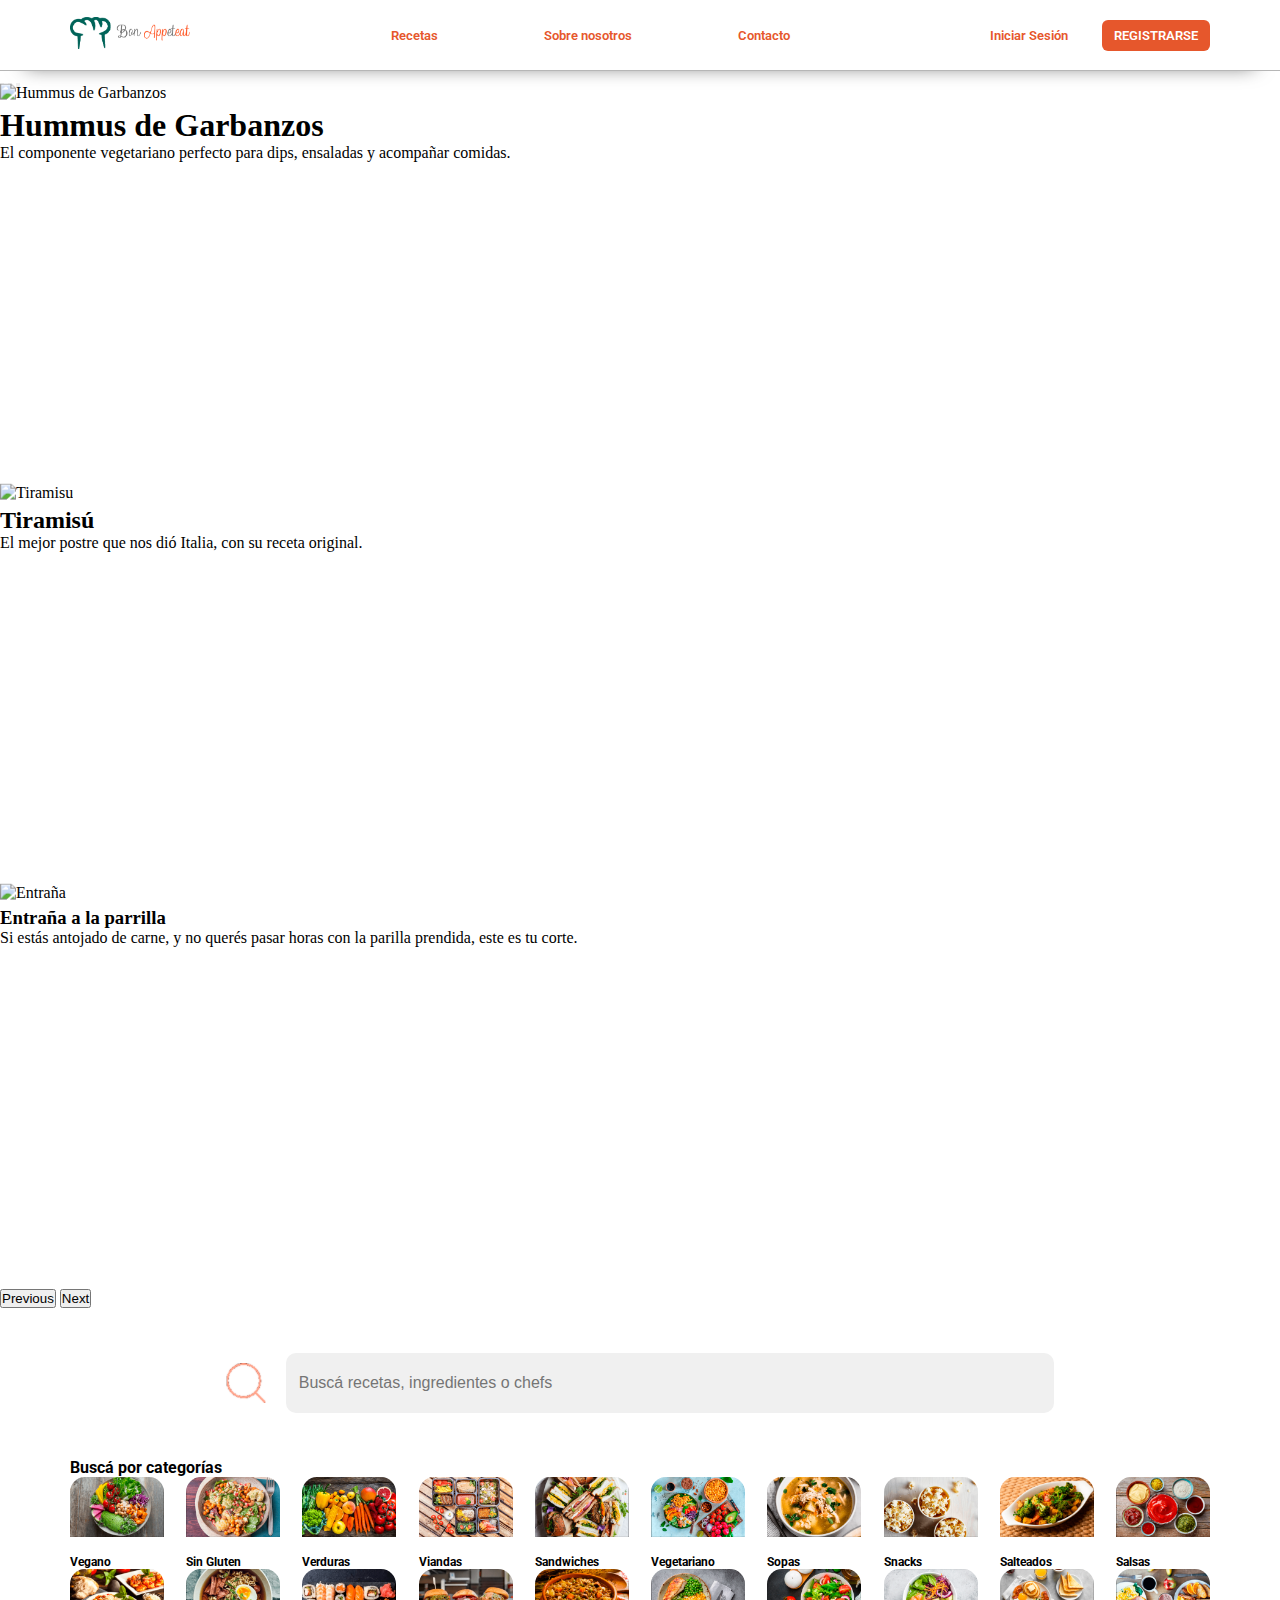
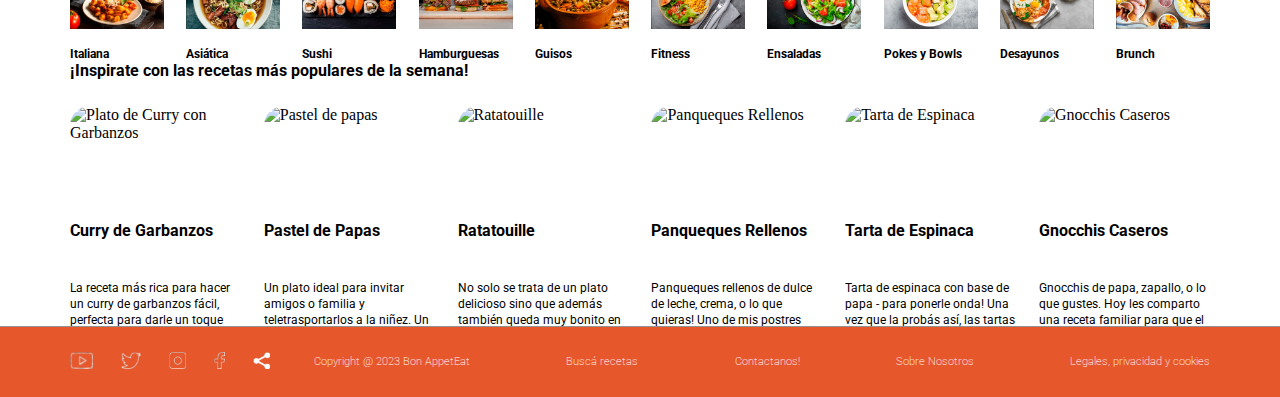
==== pages/recetas.html @ 45c1a11c "Se agregaron los elementos de HTML + CSS + SASS - sin modificaciones" ====
<!DOCTYPE html>
<html lang="en">


<head>
    <meta charset="UTF-8">
    <meta http-equiv="X-UA-Compatible" content="IE=edge">
    <meta name="viewport" content="width=device-width, initial-scale=1.0">
    <meta name="description"
        content="Recetas para pensar menos en qué comer, y  disfrutar más comiendo. Podés buscar, guardar, compartir y crear todas las recetas que puedas imaginarte. No pierdas más el tiempo ni la cabeza, empezá a disfrutar de cocinar!">
    <meta name="keywords"
        content="RECETAS, RECETA, BUSCAR, CATEGORIAS COCINAR, COCINA, COMIDA, COMIDAS, VEGANO, VEGANA, VEGETARIANO, VEGETARIANA, CELIACO, CELIACA, DIFICULTAD, SIMPLE, RAPIDO, INGREDIENTES, FACIL, MENU, GOURMET, AMATEUR, CHEF, RECETAS RAPIDAS, RECETAS FACILES, RECETAS RICAS, RECOMENDADO, SUGERENCIAS, CONSEJOS DE COCINA">
    <title>Bon AppetEat - Buscá recetas, ingredientes, chefs o lo que te imagines!</title>
    <link rel="shortcut icon" href="../imgs/logoFavicon.png">
    <!-- Google Fonts -->
    <link rel="preconnect" href="https://fonts.googleapis.com">
    <link rel="preconnect" href="https://fonts.gstatic.com" crossorigin>
    <link href="https://fonts.googleapis.com/css2?family=Manrope:wght@500&family=Roboto:wght@400;700&display=swap"
        rel="stylesheet">
    <!-- Bootstrap -->
    <link href="https://cdn.jsdelivr.net/npm/bootstrap@5.3.0-alpha1/dist/css/bootstrap.min.css" rel="stylesheet"
        integrity="sha384-GLhlTQ8iRABdZLl6O3oVMWSktQOp6b7In1Zl3/Jr59b6EGGoI1aFkw7cmDA6j6gD" crossorigin="anonymous">
    <!-- Style en css -->
    <link rel="stylesheet" href="../css/estilos.css">
</head>


<body>
    <main class="main__grid--recetas">
        <header class="grid__header">
            <nav class="navBar">
                <ol class="grid__padding--left grid__padding--right noBullet">
                    <li><a href="../index.html"><img id="logoNavBar" src="../imgs/logoNavBar.png"
                                alt="Logo y leyenda Bon AppetEat"></a></li>
                    <ul class="navBar__links--center noBullet">
                        <li><a class="robotoSemibold" href="../pages/recetas.html">Recetas</a></li>
                        <li><a class="robotoSemibold" href="../pages/sobreNosotros.html">Sobre nosotros</a></li>
                        <li><a class="robotoSemibold" href="../pages/contacto.html">Contacto</a></li>
                    </ul>
                    <ul class="navBar__links--login noBullet">
                        <li><a class="robotoSemibold" href="../pages/iniciarSesion.html"> Iniciar Sesión</a></li>
                        <li><a class="robotoSemibold" id="registroButton" href="../pages/registro.html">REGISTRARSE</a>
                        </li>
                    </ul>
                </ol>
            </nav>
        </header>
        <section class="grid__carousel"><!-- Carousel de recetas -->
            <div id="carouselExampleCaptions" class="carousel slide">
                <div class="carousel-indicators">
                    <button type="button" data-bs-target="#carouselExampleCaptions" data-bs-slide-to="0" class="active"
                        aria-current="true" aria-label="Slide 1"></button>
                    <button type="button" data-bs-target="#carouselExampleCaptions" data-bs-slide-to="1"
                        aria-label="Slide 2"></button>
                    <button type="button" data-bs-target="#carouselExampleCaptions" data-bs-slide-to="2"
                        aria-label="Slide 3"></button>
                </div>
                <div class="carousel-inner">
                    <div class="carousel-item active">
                        <img src="https://assets.unileversolutions.com/recipes-v2/230309.jpg" class="d-block w-100"
                            alt="Hummus de Garbanzos">
                        <div class="carousel-caption d-none d-md-block">
                            <h1>Hummus de Garbanzos</h1>
                            <p>El componente vegetariano perfecto para dips, ensaladas y acompañar comidas.</p>
                        </div>
                    </div>
                    <div class="carousel-item">
                        <img src="https://img2.rtve.es/i/?w=1600&i=1635859279860.jpg" class="d-block w-100"
                            alt="Tiramisu">
                        <div class="carousel-caption d-none d-md-block">
                            <h2>Tiramisú</h2>
                            <p>El mejor postre que nos dió Italia, con su receta original.</p>
                        </div>
                    </div>
                    <div class="carousel-item">
                        <img src="https://lacocinadefrabisa.lavozdegalicia.es/wp-content/uploads/2013/09/entra%C3%B1a1-2.jpg"
                            class="d-block w-100" alt="Entraña">
                        <div class="carousel-caption d-none d-md-block">
                            <h3>Entraña a la parrilla</h3>
                            <p>Si estás antojado de carne, y no querés pasar horas con la parilla prendida, este es tu
                                corte.</p>
                        </div>
                    </div>
                </div>
                <button class="carousel-control-prev" type="button" data-bs-target="#carouselExampleCaptions"
                    data-bs-slide="prev">
                    <span class="carousel-control-prev-icon" aria-hidden="true"></span>
                    <span class="visually-hidden">Previous</span>
                </button>
                <button class="carousel-control-next" type="button" data-bs-target="#carouselExampleCaptions"
                    data-bs-slide="next">
                    <span class="carousel-control-next-icon" aria-hidden="true"></span>
                    <span class="visually-hidden">Next</span>
                </button>
            </div>
        </section>
        <section class="buscador--recetas grid__buscador"><!-- Buscador -->
            <img src="../imgs/iconoBuscador.png" alt="Lupa de busqueda">
            <input class="buscador__barra--recetas" class="robotoRegular" type="search" name="buscadorRecetasIndex"
                placeholder="Buscá recetas, ingredientes o chefs">
        </section>
        <section class="categorias--recetas grid__categorias grid__padding--left grid__padding--right">
            <!-- Seccion categorias -->
            <h2 class="categorias__titulo robotoBold">Buscá por categorías</h2>
            <article class="categorias__row">
                <div class="categorias__card robotoBold">
                    <img class="categorias__card--img" src="../imgs/categorias/iconoCategoriaVegan.png"
                        alt="Imagen de Categoría Vegano">
                    <p class="categorias__card--titulo">Vegano</p>
                </div>
                <div class="categorias__card robotoBold">
                    <img class="categorias__card--img" src="../imgs/categorias/iconoCategoriaGlutenF.png"
                        alt="Imagen de Categoría Sin Gluten">
                    <p class="categorias__card--titulo">Sin Gluten</p>
                </div>
                <div class="categorias__card robotoBold">
                    <img class="categorias__card--img" src="../imgs/categorias/iconoCategoriaVerduras.png"
                        alt="Imagen de Categoría Verduras">
                    <p class="categorias__card--titulo">Verduras</p>
                </div>
                <div class="categorias__card robotoBold">
                    <img class="categorias__card--img" src="../imgs/categorias/iconoCategoriaViandas.png"
                        alt="Imagen de Categoría Viandas">
                    <p class="categorias__card--titulo">Viandas</p>
                </div>
                <div class="categorias__card robotoBold">
                    <img class="categorias__card--img" src="../imgs/categorias/iconoCategoriaSandw.png"
                        alt="Imagen de Categoría Sandwiches">
                    <p class="categorias__card--titulo">Sandwiches</p>
                </div>
                <div class="categorias__card robotoBold">
                    <img class="categorias__card--img" src="../imgs/categorias/iconoCategoriaVege.png"
                        alt="Imagen de Categoría Vegetariano">
                    <p class="categorias__card--titulo">Vegetariano</p>
                </div>
                <div class="categorias__card robotoBold">
                    <img class="categorias__card--img" src="../imgs/categorias/iconoCategoriaSopas.png"
                        alt="Imagen de Categoría Sopas">
                    <p class="categorias__card--titulo">Sopas</p>
                </div>
                <div class="categorias__card robotoBold">
                    <img class="categorias__card--img" src="../imgs/categorias/iconoCategoriaSnacks.png"
                        alt="Imagen de Categoría Snacks">
                    <p class="categorias__card--titulo">Snacks</p>
                </div>
                <div class="categorias__card robotoBold">
                    <img class="categorias__card--img" src="../imgs/categorias/iconoCategoriaSalteados.png"
                        alt="Imagen de Categoría Salteados">
                    <p class="categorias__card--titulo">Salteados</p>
                </div>
                <div class="categorias__card robotoBold">
                    <img class="categorias__card--img" src="../imgs/categorias/iconoCategoriaSalsas.png"
                        alt="Imagen de Categoría Salsas">
                    <p class="categorias__card--titulo">Salsas</p>
                </div>
            </article>
            <article class="categorias__row">
                <div class="categorias__card robotoBold">
                    <img class="categorias__card--img" src="../imgs/categorias/iconoCategoriaItalian.png"
                        alt="Imagen de Categoría Italiana">
                    <p class="categorias__card--titulo">Italiana</p>
                </div>
                <div class="categorias__card robotoBold">
                    <img class="categorias__card--img" src="../imgs/categorias/iconoCategoriaAsian.png"
                        alt="Imagen de Categoría Asiática">
                    <p class="categorias__card--titulo">Asiática</p>
                </div>
                <div class="categorias__card robotoBold">
                    <img class="categorias__card--img" src="../imgs/categorias/iconoCategoriaSushi.png"
                        alt="Imagen de Categoría Sushi">
                    <p class="categorias__card--titulo">Sushi</p>
                </div>
                <div class="categorias__card robotoBold">
                    <img class="categorias__card--img" src="../imgs/categorias/iconoCategoriaHamb.png"
                        alt="Imagen de Categoría Hamburguesas">
                    <p class="categorias__card--titulo">Hamburguesas</p>
                </div>
                <div class="categorias__card robotoBold">
                    <img class="categorias__card--img" src="../imgs/categorias/iconoCategoriaGuisos.png"
                        alt="Imagen de Categoría Guisos">
                    <p class="categorias__card--titulo">Guisos</p>
                </div>
                <div class="categorias__card robotoBold">
                    <img class="categorias__card--img" src="../imgs/categorias/iconoCategoriaFitness.png"
                        alt="Imagen de Categoría Fitness">
                    <p class="categorias__card--titulo">Fitness</p>
                </div>
                <div class="categorias__card robotoBold">
                    <img class="categorias__card--img" src="../imgs/categorias/iconoCategoriaEnsaladas.png"
                        alt="Imagen de Categoría Ensaladas">
                    <p class="categorias__card--titulo">Ensaladas</p>
                </div>
                <div class="categorias__card robotoBold">
                    <img class="categorias__card--img" src="../imgs/categorias/iconoCategoriaPokes.png"
                        alt="Imagen de Categoría Pokes y Bowls">
                    <p class="categorias__card--titulo">Pokes y Bowls</p>
                </div>
                <div class="categorias__card robotoBold">
                    <img class="categorias__card--img" src="../imgs/categorias/iconoCategoriaDesayuno.png"
                        alt="Imagen de Categoría Desayunos">
                    <p class="categorias__card--titulo">Desayunos</p>
                </div>
                <div class="categorias__card robotoBold">
                    <img class="categorias__card--img" src="../imgs/categorias/iconoCategoriaBrunch.png"
                        alt="Imagen de Categoría Brunch">
                    <p class="categorias__card--titulo">Brunch</p>
                </div>
            </article>
        </section>
        <section class="recetas--recetas grid__recetas grid__padding--left grid__padding--right">
            <!-- Seccion recetas destacadas -->
            <h1 class="recetas__titulo robotoBold">¡Inspirate con las recetas más populares de la semana!</h1>
            <article class="recetas__cards">
                <div class="card scale">
                    <img src="https://i2.wp.com/sabordelobueno.com/wp-content/uploads/2021/06/curry-garbanzos-atomatado.jpg?resize=750%2C500&ssl=1"
                        class="card-img-top" alt="Plato de Curry con Garbanzos">
                    <div class="card-body">
                        <p class="card-title robotoBold">Curry de Garbanzos</p>
                        <p class="card-text robotoRegular">La receta más rica para hacer un curry de garbanzos fácil,
                            perfecta para darle un toque diferente a los potajes de siempre.</p>
                    </div>
                </div>
                <div class="card scale">
                    <img src="https://cocinalocal.cl/wp-content/uploads/2021/08/pastel-de-papas.jpg"
                        class="card-img-top" alt="Pastel de papas">
                    <div class="card-body">
                        <p class="card-title robotoBold">Pastel de Papas</p>
                        <p class="card-text robotoRegular">Un plato ideal para invitar amigos o familia y
                            teletrasportarlos a la niñez. Un clásico que nunca falla.</p>
                    </div>
                </div>
                <div class="card scale">
                    <img src="https://i1.wp.com/irecetasfaciles.com/wp-content/uploads/2020/10/Ratatouille.jpg?fit=1280%2C720&ssl=1"
                        class="card-img-top" alt="Ratatouille">
                    <div class="card-body">
                        <p class="card-title robotoBold">Ratatouille</p>
                        <p class="card-text robotoRegular">No solo se trata de un plato delicioso sino que además
                            también queda muy bonito en la mesa.</p>
                    </div>
                </div>
                <div class="card scale">
                    <img src="https://cdn0.recetasgratis.net/es/posts/7/1/5/panqueques_con_dulce_de_leche_filloas_dulces_60517_orig.jpg"
                        class="card-img-top" alt="Panqueques Rellenos">
                    <div class="card-body">
                        <p class="card-title robotoBold">Panqueques Rellenos</p>
                        <p class="card-text robotoRegular">Panqueques rellenos de dulce de leche, crema, o lo que
                            quieras! Uno de mis postres favoritos.</p>
                    </div>
                </div>
                <div class="card scale">
                    <img src="https://www.recetasnestle.com.ar/sites/default/files/srh_recipes/412a621fff614c3adfaf97fd6a1b3b8c.jpg"
                        class="card-img-top" alt="Tarta de Espinaca">
                    <div class="card-body">
                        <p class="card-title robotoBold">Tarta de Espinaca</p>
                        <p class="card-text robotoRegular">Tarta de espinaca con base de papa - para ponerle onda! Una
                            vez que la probás así, las tartas nunca serán lo mismo!</p>
                    </div>
                </div>
                <div class="card scale">
                    <img src="https://www.nomecomesnada.es/wp-content/uploads/ngg_featured/%C3%B1oquis-6-web.jpg"
                        class="card-img-top" alt="Gnocchis Caseros">
                    <div class="card-body">
                        <p class="card-title robotoBold">Gnocchis Caseros</p>
                        <p class="card-text robotoRegular">Gnocchis de papa, zapallo, o lo que gustes. Hoy les comparto
                            una receta familiar para que el 29 queden como unos profesionales!</p>
                    </div>
                </div>
            </article>
        </section>
        <footer class="grid__footer">
            <ol class="main__footer">
                <ul class="footer__links noBullet grid__padding--left"><!-- Para iconos de redes sociales -->
                    <li class="robotoRegular"><a href="https://www.youtube.com/channel/UC9D3T1NfKx_tJhrFBuXiDGg"><img
                                src="../imgs/iconoYoutube.png" alt="Link a Youtube"></a></li>
                    <li class="robotoRegular"><a href="https://twitter.com/BonAppetEat_app"><img
                                src="../imgs/iconoTwitter.png" alt="Link a Twitter"></a></li>
                    <li class="robotoRegular"><a href="https://www.instagram.com/bonappeteat_app/"><img
                                src="../imgs/iconoInstagram.png" alt="Link a Instagram"></a></li>
                    <li class="robotoRegular"><a href="https://www.facebook.com/profile.php?id=100087445178159"><img
                                src="../imgs/iconoFacebook.png" alt="Link a Facebook"></a></li>
                    <li class="robotoRegular"><a href=""><img src="../imgs/iconoCompartir.png" alt="Compartir"></a></li>
                </ul>
                <ul class="footer__mapsite noBullet grid__padding--right">
                    <li class="robotoRegular">
                        <p>Copyright @ 2023 Bon AppetEat</p>
                    </li>
                    <li class="robotoRegular"><a href="../pages/recetas.html">Buscá recetas</a></li>
                    <!-- Agregar href si se diseña esta página -->
                    <li class="robotoRegular"><a href="../pages/contacto.html">Contactanos!</a></li>
                    <!-- Agregar href si se diseña esta página -->
                    <li class="robotoRegular"><a href="../pages/sobreNosotros.html">Sobre Nosotros</a></li>
                    <!-- Agregar href si se diseña esta página -->
                    <li class="robotoRegular"><a href="">Legales, privacidad y cookies</a></li>
                    <!-- Agregar href si se diseña esta página -->
                </ul>
            </ol>
        </footer>
    </main>
    <!-- Bootstrap -->
    <script src="https://cdn.jsdelivr.net/npm/bootstrap@5.3.0-alpha1/dist/js/bootstrap.bundle.min.js"
        integrity="sha384-w76AqPfDkMBDXo30jS1Sgez6pr3x5MlQ1ZAGC+nuZB+EYdgRZgiwxhTBTkF7CXvN"
        crossorigin="anonymous"></script>
</body>

</html>
---- css/estilos.css ----
* {
  padding: 0;
  margin: 0;
}

.noBullet {
  list-style-type: none;
  padding-inline: 0%;
}

.robotoRegular {
  font-size: 0.7rem;
  font-family: "Roboto", sans-serif;
  font-weight: 400;
  font-style: normal;
  text-decoration: none;
}

.robotoSemibold {
  font-size: 0.8rem;
  font-family: "Roboto", sans-serif;
  font-weight: 600;
  font-style: normal;
  text-decoration: none;
  color: RGB(230, 87, 44);
}

.robotoBold {
  font-size: 1rem;
  font-family: "Roboto", sans-serif;
  font-weight: 700;
  font-style: normal;
  text-decoration: none;
}

.manropeMedium {
  font-family: "Manrope", sans-serif;
  font-weight: 500;
  font-style: normal;
  text-decoration: none;
}

@media screen and (min-width: 320px) and (max-width: 431px) {
  .robotoSemibold {
    font-weight: 550;
    font-size: 0.7rem;
  }
}
@media screen and (min-width: 432px) and (max-width: 566px) {
  .robotoSemibold {
    font-weight: 550;
    font-size: 0.7rem;
  }
}
@media screen and (min-width: 567px) and (max-width: 767px) {
  .robotoSemibold {
    font-weight: 550;
    font-size: 0.7rem;
  }
}
@media screen and (min-width: 768px) and (max-width: 1023px) {
  .robotoSemibold {
    font-weight: 550;
    font-size: 0.7rem;
  }
}
.scale {
  transition: all 0.5s;
}
.scale:hover {
  transform: scale(1.2);
}

.main__grid {
  display: grid;
  height: 275px;
  column-gap: 3%;
  row-gap: 20%;
  grid-template-columns: 1.4fr 1fr;
  grid-template-rows: 0.25fr 0.85fr repeat(2, 1fr) 1.4fr repeat(2, 1.6fr) 0.6fr;
  grid-template-areas: "header header" "section-buscador section-buscador" "section-recetas section-recetas" "section-categorias section-categorias" "section-app section-app" "section-newsUno section-newsAside" "section-newsDos section-newsAside" "footer footer";
}

.main__grid--recetas {
  display: grid;
  height: 275px;
  grid-template-rows: 0.25fr 1.3fr 0.5fr repeat(2, 1fr) 0.6fr;
  grid-template-areas: "header" "section-carousel" "section-buscador" "section-categorias" "section-recetas" "footer";
}

.main__grid--sobreNosotros {
  display: grid;
  height: 275px;
  column-gap: 3%;
  row-gap: 20%;
  grid-template-columns: repeat(2, 1fr);
  grid-template-rows: 0.25fr repeat(2, 1fr) 0.6fr;
  grid-template-areas: "header header" "section-infoSN section-asideSN" "section-carousel section-carousel" "footer footer";
}

.main__grid--contacto {
  display: grid;
  height: 275px;
  grid-template-columns: repeat(2, 1fr);
  grid-template-rows: 0.25fr 1fr 0.6fr;
  grid-template-areas: "header header" "section-formText section-form" "footer footer";
}

.main__grid--sesion {
  display: grid;
  height: 275px;
  grid-template-columns: 0.5fr 1fr 0.5fr;
  grid-template-rows: 0.25fr 1fr 0.6fr;
  grid-template-areas: "header header header" ". sesion-form ." "footer footer footer";
}

.grid__header {
  grid-area: header;
}

.grid__footer {
  grid-area: footer;
}

.grid__buscador {
  grid-area: section-buscador;
}

.grid__recetas {
  grid-area: section-recetas;
}

.grid__categorias {
  grid-area: section-categorias;
}

.grid__app {
  grid-area: section-app;
}

.grid__newsUno {
  grid-area: section-newsUno;
}

.grid__newsDos {
  grid-area: section-newsDos;
}

.grid__newsAside {
  grid-area: section-newsAside;
}

.grid__carousel {
  grid-area: section-carousel;
}

.grid__infoSN {
  grid-area: section-infoSN;
}

.grid__asideSN {
  grid-area: section-asideSN;
}

.grid__formText {
  grid-area: section-formText;
}

.grid__form {
  grid-area: section-form;
}

.grid__sesion {
  grid-area: sesion-form;
}

.grid__padding--left {
  padding-left: 70px;
}

.grid__padding--right {
  padding-right: 70px;
}

@media screen and (min-width: 320px) and (max-width: 431px) {
  .main__grid {
    display: grid;
    row-gap: 20px;
    height: 300px;
    grid-template-columns: 1fr;
    grid-template-rows: 0.25fr 0.85fr repeat(2, 1fr) 1.4fr repeat(3, 1.6fr) 0.6fr;
    grid-template-areas: "header" "section-buscador" "section-recetas" "section-categorias" "section-app" "section-newsUno" "section-newsDos" "section-newsAside" "footer";
  }
  .main__grid--sobreNosotros {
    display: grid;
    row-gap: 20%;
    height: 275px;
    grid-template-columns: 1fr;
    grid-template-rows: 0.25fr repeat(3, 1fr) 0.6fr;
    grid-template-areas: "header" "section-infoSN" "section-asideSN" "section-carousel" "footer";
  }
  .main__grid--contacto {
    display: grid;
    row-gap: 20%;
    height: 100px;
    grid-template-columns: 1fr;
    grid-template-rows: 0.25fr repeat(2, 1fr) 0.6fr;
    grid-template-areas: "header" "section-formText" "section-form" "footer";
  }
  .main__grid--sesion {
    display: grid;
    height: 275px;
    grid-template-columns: 0.1fr 1fr 0.1fr;
    grid-template-rows: 0.25fr 1fr 0.6fr;
    grid-template-areas: "header header header" ". sesion-form ." "footer footer footer";
  }
  .grid__padding--left {
    padding-left: 10px;
  }
  .grid__padding--right {
    padding-right: 10px;
  }
}
@media screen and (min-width: 432px) and (max-width: 566px) {
  .main__grid {
    display: grid;
    row-gap: 30px;
    height: 300px;
    grid-template-columns: 1fr;
    grid-template-rows: 0.25fr 0.85fr repeat(2, 1fr) 1.4fr repeat(3, 1.6fr) 0.6fr;
    grid-template-areas: "header" "section-buscador" "section-recetas" "section-categorias" "section-app" "section-newsUno" "section-newsDos" "section-newsAside" "footer";
  }
  .main__grid--sobreNosotros {
    display: grid;
    row-gap: 20%;
    height: 275px;
    grid-template-columns: 1fr;
    grid-template-rows: 0.25fr repeat(3, 1fr) 0.6fr;
    grid-template-areas: "header" "section-infoSN" "section-asideSN" "section-carousel" "footer";
  }
  .main__grid--contacto {
    display: grid;
    row-gap: 20%;
    height: 100px;
    grid-template-columns: 1fr;
    grid-template-rows: 0.25fr repeat(2, 1fr) 0.6fr;
    grid-template-areas: "header" "section-formText" "section-form" "footer";
  }
  .main__grid--sesion {
    display: grid;
    height: 275px;
    grid-template-columns: 0.1fr 1fr 0.1fr;
    grid-template-rows: 0.25fr 1fr 0.6fr;
    grid-template-areas: "header header header" ". sesion-form ." "footer footer footer";
  }
  .grid__padding--left {
    padding-left: 10px;
  }
  .grid__padding--right {
    padding-right: 10px;
  }
}
@media screen and (min-width: 567px) and (max-width: 767px) {
  .main__grid {
    display: grid;
    row-gap: 30px;
    height: 300px;
    grid-template-columns: 1fr;
    grid-template-rows: 0.25fr 0.85fr repeat(2, 1fr) 1.4fr repeat(3, 1.6fr) 0.6fr;
    grid-template-areas: "header" "section-buscador" "section-recetas" "section-categorias" "section-app" "section-newsUno" "section-newsDos" "section-newsAside" "footer";
  }
  .main__grid--sobreNosotros {
    display: grid;
    row-gap: 20%;
    height: 275px;
    grid-template-columns: 1fr;
    grid-template-rows: 0.25fr repeat(3, 1fr) 0.6fr;
    grid-template-areas: "header" "section-infoSN" "section-asideSN" "section-carousel" "footer";
  }
  .main__grid--contacto {
    display: grid;
    row-gap: 20%;
    height: 275px;
    grid-template-columns: 1fr;
    grid-template-rows: 0.25fr repeat(2, 1fr) 0.6fr;
    grid-template-areas: "header" "section-formText" "section-form" "footer";
  }
  .main__grid--sesion {
    display: grid;
    height: 275px;
    grid-template-columns: 0.1fr 1fr 0.1fr;
    grid-template-rows: 0.25fr 1fr 0.6fr;
    grid-template-areas: "header header header" ". sesion-form ." "footer footer footer";
  }
  .grid__padding--left {
    padding-left: 10px;
  }
  .grid__padding--right {
    padding-right: 10px;
  }
}
@media screen and (min-width: 768px) and (max-width: 1023px) {
  .main__grid {
    grid-template-columns: 1.2fr 1fr;
    row-gap: 20px;
  }
  .grid__padding--left {
    padding-left: 20px;
  }
  .grid__padding--right {
    padding-right: 20px;
  }
}
@media screen and (min-width: 1024px) and (max-width: 1199px) {
  .main__grid {
    row-gap: 40px;
  }
  .grid__padding--left {
    padding-left: 40px;
  }
  .grid__padding--right {
    padding-right: 40px;
  }
}
.navBar {
  height: 70px;
  background-color: rgb(255, 255, 255);
  background-position-y: top;
  background-size: 100%;
  color: rgb(230, 87, 44);
  border: none;
  border-bottom: 0.013rem solid #b6b6b6;
  box-shadow: 0rem 1.25rem 1.25rem -1.6rem rgb(88, 88, 88);
}
.navBar ol {
  height: 100%;
  display: flex;
  flex-direction: row;
  justify-content: space-between;
  align-items: center;
  flex-wrap: nowrap;
}
.navBar ol ul {
  display: flex;
  flex-direction: row;
  justify-content: space-between;
  align-items: center;
  flex-wrap: nowrap;
}

.navBar__links--login {
  width: 220px;
}
.navBar__links--login li a:hover {
  color: rgb(230, 87, 44);
  opacity: 50%;
}

.navBar__links--center {
  width: 35%;
}
.navBar__links--center li a:hover {
  color: rgb(255, 255, 255);
  background-color: rgb(230, 87, 44);
  opacity: 50%;
  text-align: center;
  padding-left: 0.75rem;
  padding-right: 0.75rem;
  padding-top: 0.5rem;
  padding-bottom: 0.5rem;
  border-radius: 0.375rem;
  margin-left: -0.75rem;
  margin-right: -0.75rem;
}

#logoNavBar {
  width: 120px;
}

#registroButton {
  color: rgb(255, 255, 255);
  background-color: rgb(230, 87, 44);
  text-align: center;
  padding-left: 0.75rem;
  padding-right: 0.75rem;
  padding-top: 0.5rem;
  padding-bottom: 0.5rem;
  border-radius: 0.375rem;
}
#registroButton:hover {
  color: rgb(255, 255, 255);
  background-color: rgb(230, 87, 44);
  opacity: 50%;
  text-align: center;
  padding-left: 0.75rem;
  padding-right: 0.75rem;
  padding-top: 0.5rem;
  padding-bottom: 0.5rem;
  border-radius: 0.375rem;
}

@media screen and (min-width: 320px) and (max-width: 431px) {
  .navBar {
    height: 100px;
  }
  .navBar ol {
    align-items: flex-start;
    padding-top: 10px;
    padding-bottom: 10px;
  }
  .navBar__links--center {
    min-width: 80%;
    max-width: 85%;
    margin-left: -85px;
    margin-right: -190px;
    align-self: flex-end;
  }
  .navBar__links--login {
    width: 190px;
    scale: 75%;
  }
  #logoNavBar {
    width: 85px;
  }
  #registroButton {
    padding-left: 0.5rem;
    padding-right: 0.5rem;
    padding-top: 0.4rem;
    padding-bottom: 0.4rem;
    border-radius: 0.2rem;
  }
}
@media screen and (min-width: 432px) and (max-width: 566px) {
  .navBar {
    height: 100px;
  }
  .navBar ol {
    align-items: flex-start;
    padding-top: 10px;
    padding-bottom: 10px;
  }
  .navBar__links--center {
    min-width: 75%;
    max-width: 80%;
    margin-left: -85px;
    margin-right: -190px;
    align-self: flex-end;
  }
  .navBar__links--login {
    width: 190px;
    scale: 90%;
  }
  #logoNavBar {
    width: 85px;
  }
  #registroButton {
    padding-left: 0.5rem;
    padding-right: 0.5rem;
    padding-top: 0.4rem;
    padding-bottom: 0.4rem;
    border-radius: 0.2rem;
  }
}
@media screen and (min-width: 567px) and (max-width: 767px) {
  .navBar {
    height: 60px;
  }
  .navBar__links--center {
    width: 40%;
    scale: 95%;
  }
  .navBar__links--login {
    width: 185px;
    scale: 95%;
  }
  #logoNavBar {
    width: 80px;
  }
  #registroButton {
    padding-left: 0.5rem;
    padding-right: 0.5rem;
    padding-top: 0.4rem;
    padding-bottom: 0.4rem;
    border-radius: 0.2rem;
  }
}
@media screen and (min-width: 768px) and (max-width: 1023px) {
  .navBar {
    height: 60px;
  }
  .navBar__links--center {
    width: 35%;
  }
  .navBar__links--login {
    width: 200px;
  }
  #logoNavBar {
    width: 100px;
  }
  #registroButton {
    padding-left: 0.6rem;
    padding-right: 0.6rem;
    padding-top: 0.45rem;
    padding-bottom: 0.45rem;
    border-radius: 0.25rem;
  }
}
.main__footer {
  position: absolute;
  min-width: 100%;
  height: 70px;
  background: rgb(230, 87, 44);
  background-position-y: bottom;
  border-top: 1px solid rgb(146, 146, 146);
  display: flex;
  flex-direction: row;
  justify-content: space-between;
  align-items: center;
  flex-wrap: nowrap;
}

.footer__links {
  width: 200px;
  display: flex;
  flex-direction: row;
  justify-content: space-between;
  align-items: center;
  flex-wrap: nowrap;
}
.footer__links li a img {
  height: 17px;
}

.footer__mapsite {
  width: 70%;
  display: flex;
  flex-direction: row;
  justify-content: space-between;
  align-items: center;
  flex-wrap: nowrap;
}
.footer__mapsite li {
  font-weight: 200;
  color: rgb(255, 255, 255);
  font-size: 0.7rem;
}
.footer__mapsite li a {
  font-weight: 200;
  color: rgb(255, 255, 255);
  font-size: 0.7rem;
  text-decoration: none;
}
.footer__mapsite li p {
  font-weight: 200;
  margin-bottom: 0%;
}

@media screen and (min-width: 320px) and (max-width: 431px) {
  .main__footer {
    position: relative;
    margin-bottom: 0;
    height: 150px;
    flex-direction: column;
    justify-content: space-around;
  }
  .footer__links li a img {
    height: 20px;
  }
  .footer__mapsite {
    height: 65%;
    display: flex;
    flex-direction: column;
    flex-wrap: nowrap;
    justify-content: space-around;
    align-items: center;
  }
  .footer__mapsite li {
    font-weight: 100;
    font-size: 0.6rem;
  }
}
@media screen and (min-width: 432px) and (max-width: 566px) {
  .main__footer {
    height: 150px;
    flex-direction: column;
    justify-content: space-around;
  }
  .footer__links li a img {
    height: 20px;
  }
  .footer__mapsite {
    height: 65%;
    display: flex;
    flex-direction: column;
    flex-wrap: nowrap;
    justify-content: space-around;
    align-items: center;
  }
  .footer__mapsite li {
    font-weight: 100;
    font-size: 0.6rem;
  }
}
@media screen and (min-width: 567px) and (max-width: 767px) {
  .main__footer {
    height: 100px;
    flex-direction: column;
    justify-content: space-around;
  }
  .footer__links li a img {
    height: 20px;
  }
  .footer__mapsite {
    width: 100%;
  }
  .footer__mapsite li {
    font-weight: 300;
    font-size: 0.6rem;
  }
}
@media screen and (min-width: 768px) and (max-width: 1023px) {
  .main__footer {
    height: 100px;
    flex-direction: column;
    justify-content: space-around;
  }
  .footer__links li a img {
    height: 25px;
  }
  .footer__mapsite {
    width: 85%;
  }
  .footer__mapsite li {
    font-weight: 300;
    font-size: 0.7rem;
  }
}
.buscador {
  height: 200px;
  background-image: url(../imgs/logoBodyIndex.png);
  background-repeat: no-repeat;
  background-size: 175px;
  background-position-y: 30px;
  background-position-x: center;
  display: flex;
  flex-direction: row;
  flex-wrap: nowrap;
  justify-content: center;
  align-items: flex-end;
}
.buscador img {
  height: 30px;
  width: 30px;
  margin-right: 20px;
  margin-top: 7.5px;
  margin-bottom: 7.5px;
}

.buscador__barra, .buscador__barra--recetas {
  height: 40px;
  width: 490px;
  border: none;
  border-radius: 10px;
  background-color: #F0F0F0;
  padding-left: 15px;
  padding-right: 15px;
  font-size: 0.8rem;
}

.recetas {
  height: 250px;
  display: flex;
  flex-direction: column;
  justify-content: space-between;
}
.recetas h1 {
  align-self: flex-start;
  padding-bottom: 0.7%;
}

.recetas__cards {
  height: 220px;
  display: flex;
  flex-wrap: nowrap;
  justify-content: space-between;
}

/* Cards Bootstrap */
.card {
  max-height: 70%;
  max-width: 15%;
  margin: 0%;
  padding: 0%;
  border: none;
}

.card-img-top {
  min-height: 70%;
  min-width: 100%;
  object-fit: cover;
  margin-bottom: -0.5rem;
  border-top-left-radius: 20px;
  border-top-right-radius: 20px;
}

.card-body {
  max-height: 30%;
  overflow-y: visible;
  margin: 0%;
  margin-top: 1rem;
  padding: 0%;
}

.card-title {
  max-height: 20%;
  font-size: 0.975rem;
  margin-bottom: 40px;
}

.card-text {
  max-height: 80%;
  margin-top: 1rem;
  font-size: 0.75rem;
  line-height: 1rem;
}

/* -------------- */
.categorias {
  height: 250px;
  display: flex;
  flex-direction: column;
  justify-content: space-between;
}
.categorias h2 {
  align-self: flex-start;
  padding-bottom: 0.7%;
  text-align: start;
}

.categorias__row {
  height: 50%;
  display: flex;
  flex-direction: row;
  flex-wrap: nowrap;
  justify-content: space-between;
  align-self: normal;
}

.categorias__card {
  max-width: 9%;
  display: flex;
  flex-direction: column;
  justify-content: space-between;
}
.categorias__card img {
  height: 65%;
  width: 100%;
  object-fit: cover;
  border-top-right-radius: 15px;
  border-top-left-radius: 15px;
}
.categorias__card p {
  font-size: 0.75rem;
}

.app__ad {
  max-width: 100%;
  height: 280px;
  background-color: rgba(0, 100, 90, 0.25);
  margin-left: 70px;
  margin-right: 70px;
  border-radius: 10px;
  display: flex;
  flex-direction: column;
  flex-wrap: nowrap;
  justify-content: space-around;
  align-items: flex-start;
  background-image: url(../imgs/mockupsApp.png);
  background-size: 240px;
  background-repeat: no-repeat;
  background-position-x: 90%;
  background-position-y: center;
  padding-top: 40px;
  padding-bottom: 40px;
}
.app__ad h3 {
  font-size: 2rem;
  width: 50%;
}
.app__ad h3 strong {
  font-weight: 800;
  color: rgb(230, 87, 44);
}
.app__ad p {
  font-size: 1rem;
}

.ad__downloadLogos {
  display: flex;
  flex-direction: row;
  justify-content: flex-start;
}

.app__androidLogo {
  height: 27.5px;
  padding-right: 15px;
}

.app__iosLogo {
  height: 27.5px;
}

.newsletter__noticia {
  height: 100%;
  width: 100%;
  display: flex;
  flex-direction: column;
  justify-content: flex-start;
  align-items: center;
  flex-wrap: wrap;
}
.newsletter__noticia img {
  height: 260px;
  width: 100%;
  object-fit: cover;
  margin-bottom: -26px;
  border-radius: 15px;
}
.newsletter__noticia div {
  background-color: rgb(255, 255, 255);
  min-height: 80px;
  width: 85%;
  border: 0.012rem solid #b6b6b6;
  position: relative;
  z-index: 1;
  display: flex;
  flex-direction: column;
  justify-content: space-evenly;
  align-items: center;
  box-shadow: 0rem 1.25rem 1.25rem -1.6rem rgb(88, 88, 88);
}
.newsletter__noticia div hr {
  height: 1px;
  width: 47px;
  margin: 0 auto;
}

.descripcion__titulo {
  color: rgb(0, 100, 90);
  font-style: italic;
  text-align: center;
  max-width: 80%;
  margin: 0 auto;
  font-size: 1rem;
}

.descripcion__autor {
  margin: 0 auto;
  color: rgb(230, 87, 44);
  font-size: 0.675rem;
}

.newsletter__noticia--aside {
  height: 675px;
  width: 100%;
  display: flex;
  flex-direction: column;
  justify-content: space-between;
}
.newsletter__noticia--aside article {
  height: 100px;
  width: 100%;
  display: flex;
  align-items: flex-start;
}
.newsletter__noticia--aside article img {
  height: 80%;
  min-width: 40%;
  object-fit: cover;
  border-radius: 15px;
}
.newsletter__noticia--aside article div {
  height: 80%;
  display: flex;
  flex-direction: column;
  justify-content: space-between;
}
.newsletter__noticia--aside article div hr {
  margin-left: 25px;
  width: 47px;
  margin-top: 0;
  margin-bottom: 0;
}

.descripcionA__titulo {
  color: rgb(0, 100, 90);
  font-style: italic;
  font-size: 0.775rem;
  padding-left: 25px;
  margin-bottom: 0;
}

.descripcionA__autor {
  color: rgb(230, 87, 44);
  font-size: 0.7rem;
  padding-left: 25px;
  margin-bottom: 0;
}

@media screen and (min-width: 320px) and (max-width: 431px) {
  .buscador {
    scale: 80%;
  }
  .buscador__barra, .buscador__barra--recetas {
    width: 80%;
  }
  .recetas {
    min-height: 700px;
    min-width: 30%;
    max-width: 100%;
  }
  .recetas h1 {
    font-size: 0.85rem;
  }
  .recetas__cards {
    flex-wrap: wrap;
    height: 100%;
  }
  .card {
    max-height: 130px;
    min-width: 33%;
    max-width: 45%;
  }
  .card-img-top {
    height: 40%;
  }
  .card-body {
    max-height: 70%;
  }
  .card-title {
    margin-bottom: 0px;
    font-size: 0.85rem;
  }
  .card-text {
    margin-top: 0.5rem;
    font-size: 0.625rem;
  }
  .categorias {
    min-height: 800px;
    min-width: 320px;
    max-width: 431px;
  }
  .categorias h2 {
    font-size: 0.9rem;
  }
  .categorias__row {
    flex-wrap: wrap;
    height: 100%;
  }
  .categorias__card {
    max-height: 60px;
    max-width: 48%;
  }
  .categorias__card p {
    font-size: 0.75rem;
  }
  .app__ad {
    height: 300;
    margin-left: 10px;
    margin-right: 10px;
    background-size: 30%;
  }
  .app__ad h3 {
    font-size: 1.2rem;
    width: 60%;
  }
  .app__ad p {
    font-size: 0.7rem;
  }
  .newsletter__noticia {
    padding-right: 10px;
  }
  .newsletter__noticia--aside {
    padding-left: 10px;
  }
}
@media screen and (min-width: 432px) and (max-width: 566px) {
  .buscador__barra, .buscador__barra--recetas {
    width: 70%;
  }
  .recetas {
    min-height: 625px;
    min-width: 30%;
    max-width: 100%;
  }
  .recetas h1 {
    font-size: 0.9rem;
  }
  .recetas__cards {
    flex-wrap: wrap;
    height: 100%;
  }
  .card {
    max-height: 150px;
    min-width: 33%;
    max-width: 45%;
  }
  .card-img-top {
    height: 40%;
  }
  .card-body {
    max-height: 70%;
  }
  .card-title {
    margin-bottom: 0px;
    font-size: 0.85rem;
  }
  .card-text {
    margin-top: 0.5rem;
    font-size: 0.575rem;
  }
  .categorias {
    min-height: 420px;
    min-width: 432px;
    max-width: 566px;
  }
  .categorias h2 {
    font-size: 0.9rem;
  }
  .categorias__row {
    flex-wrap: wrap;
    height: 100%;
  }
  .categorias__card {
    max-height: 100px;
    max-width: 19%;
  }
  .categorias__card p {
    font-size: 0.675rem;
  }
  .app__ad {
    height: 300;
    margin-left: 10px;
    margin-right: 10px;
    background-size: 30%;
  }
  .app__ad h3 {
    font-size: 1.2rem;
    width: 60%;
  }
  .app__ad p {
    font-size: 0.7rem;
  }
  .newsletter__noticia {
    padding-right: 10px;
  }
  .newsletter__noticia--aside {
    padding-left: 10px;
  }
}
@media screen and (min-width: 567px) and (max-width: 767px) {
  .recetas {
    height: 550px;
    min-width: 576px;
    max-width: 739px;
  }
  .recetas__cards {
    flex-wrap: wrap;
    height: 100%;
  }
  .card {
    max-height: 200px;
    min-width: 180px;
  }
  .card-img-top {
    height: 40%;
  }
  .card-body {
    max-height: 70%;
  }
  .card-title {
    margin-bottom: 0px;
  }
  .card-text {
    margin-top: 0.5rem;
    font-size: 0.7rem;
  }
  .categorias {
    min-height: 420px;
    min-width: 576px;
    max-width: 739px;
  }
  .categorias__row {
    flex-wrap: wrap;
    height: 100%;
  }
  .categorias__card {
    max-height: 100px;
    max-width: 19%;
  }
  .app__ad {
    height: 300;
    margin-left: 10px;
    margin-right: 10px;
  }
  .app__ad h3 {
    font-size: 1.5rem;
  }
  .app__ad p {
    font-size: 0.775rem;
  }
  .newsletter__noticia {
    padding-right: 10px;
  }
  .newsletter__noticia--aside {
    padding-left: 10px;
  }
}
@media screen and (min-width: 768px) and (max-width: 1023px) {
  .recetas {
    height: 510px;
    min-width: 768px;
    max-width: 979px;
  }
  .recetas__cards {
    flex-wrap: wrap;
    height: 100%;
  }
  .card {
    max-height: 200px;
    min-width: 235px;
  }
  .card-img-top {
    height: 40%;
  }
  .card-body {
    max-height: 70%;
  }
  .card-title {
    margin-bottom: 0px;
  }
  .card-text {
    margin-top: 0.5rem;
    font-size: 0.7rem;
  }
  .categorias {
    height: 400px;
    min-width: 768px;
    max-width: 1023px;
  }
  .categorias__row {
    flex-wrap: wrap;
    height: 100%;
  }
  .categorias__card {
    max-height: 80px;
    max-width: 18%;
  }
  .categorias__card img {
    margin-bottom: 0.5rem;
  }
  .app__ad {
    height: 90%;
    margin-left: 20px;
    margin-right: 20px;
  }
  .descripcion__titulo {
    font-size: 0.9rem;
  }
  .descripcion__autor {
    font-size: 0.6 0.75rem;
  }
  .descripcionA__titulo {
    font-size: 0.675rem;
  }
  .descripcionA__autor {
    font-size: 0.6rem;
  }
}
@media screen and (min-width: 1024px) and (max-width: 1199px) {
  .recetas {
    height: 230px;
  }
  .recetas__cards {
    height: 100%;
  }
  .card {
    max-height: 150px;
    min-width: 15.5%;
  }
  .card-img-top {
    height: 40%;
  }
  .card-body {
    max-height: 10%;
  }
  .card-title {
    font-size: 0.875rem;
    margin-bottom: 1.4rem;
  }
  .card-text {
    font-size: 0.675rem;
    width: 100%;
  }
  .app__ad {
    height: 90%;
    margin-left: 40px;
    margin-right: 40px;
  }
}
.carousel-item {
  height: 400px;
}
.carousel-item img {
  object-fit: cover;
  transform: translateY(-30%);
}

.buscador--recetas {
  height: 150px;
  display: flex;
  flex-direction: row;
  flex-wrap: nowrap;
  justify-content: center;
  align-items: center;
}
.buscador--recetas img {
  height: 40px;
  width: 40px;
  margin-right: 20px;
  margin-top: 7.5px;
  margin-bottom: 7.5px;
}

.buscador__barra--recetas {
  min-width: 60%;
  height: 60px;
  padding-left: 1%;
  padding-right: 1%;
  font-size: 1rem;
}

.categorias--recetas {
  height: 100%;
  padding-bottom: 2%;
  display: flex;
  flex-direction: column;
  justify-content: space-between;
}

.recetas--recetas {
  height: 100%;
  padding-bottom: 2%;
  display: flex;
  flex-direction: column;
  justify-content: space-between;
}

@media screen and (min-width: 320px) and (max-width: 431px) {
  .carousel-item {
    height: 150px;
  }
  .carousel-item img {
    object-fit: cover;
    transform: translateY(-15%);
  }
  .carousel-caption h1 {
    font-size: 1.3rem;
  }
  .carousel-caption p {
    font-size: 0.675rem;
  }
  .buscador--recetas img {
    height: 20px;
    width: 20px;
  }
  .buscador__barra--recetas {
    height: 40px;
    min-width: 80%;
    font-size: 0.76rem;
  }
  .recetas--recetas {
    min-height: 700px;
    min-width: 320px;
    max-width: 431px;
  }
}
@media screen and (min-width: 432px) and (max-width: 566px) {
  .carousel-item {
    height: 200px;
  }
  .carousel-item img {
    object-fit: cover;
    transform: translateY(-30%);
  }
  .carousel-caption h1 {
    font-size: 1.3rem;
  }
  .carousel-caption p {
    font-size: 0.675rem;
  }
  .buscador--recetas img {
    height: 25px;
    width: 25px;
  }
  .buscador__barra--recetas {
    height: 45px;
    min-width: 70%;
    font-size: 0.8rem;
  }
  .recetas--recetas {
    min-height: 625px;
    min-width: 432px;
    max-width: 566px;
  }
}
@media screen and (min-width: 567px) and (max-width: 767px) {
  .carousel-item {
    height: 200px;
  }
  .carousel-item img {
    object-fit: cover;
    transform: translateY(-30%);
  }
  .carousel-caption h1 {
    font-size: 1.3rem;
  }
  .carousel-caption p {
    font-size: 0.675rem;
  }
  .buscador--recetas img {
    height: 25px;
    width: 25px;
  }
  .buscador__barra--recetas {
    height: 45px;
    min-width: 70%;
    font-size: 0.8rem;
  }
  .recetas--recetas {
    min-height: 550px;
    min-width: 576px;
    max-width: 739px;
  }
}
@media screen and (min-width: 768px) and (max-width: 1023px) {
  .carousel-item {
    height: 300px;
  }
  .carousel-item img {
    object-fit: cover;
    transform: translateY(-30%);
  }
  .carousel-caption h1 {
    font-size: 1.3rem;
  }
  .carousel-caption p {
    font-size: 0.675rem;
  }
  .buscador__barra--recetas {
    min-width: 70%;
    height: 55px;
  }
  .recetas--recetas {
    min-height: 510px;
    min-width: 768px;
    max-width: 979px;
  }
}
@media screen and (min-width: 1024px) and (max-width: 1199px) {
  .recetas--recetas {
    height: 280px;
  }
}
.info__texto {
  height: 100%;
  width: 100%;
  display: flex;
  flex-direction: column;
  justify-content: space-between;
}
.info__texto h1 {
  font-size: 2.25rem;
}
.info__texto p {
  font-size: 1rem;
  font-weight: 400;
  text-align: justify;
}
.info__texto p strong {
  color: rgb(230, 87, 44);
  font-weight: 650;
}

.section__funct {
  height: 300px;
  width: 100%;
  display: flex;
  flex-direction: column;
  justify-content: space-between;
  align-items: flex-end;
}
.section__funct div {
  height: 100%;
  width: 100%;
  display: flex;
  flex-direction: row;
  justify-content: flex-start;
  align-items: center;
}
.section__funct div img {
  width: 50px;
}
.section__funct div p {
  font-size: 0.85rem;
  padding-left: 5%;
  margin-bottom: 0px;
}
.section__funct div p strong {
  color: rgb(0, 100, 90);
  font-weight: 900;
}

#carouselExampleSlidesOnly {
  height: 100%;
  margin-bottom: -55px;
}

@media screen and (min-width: 320px) and (max-width: 431px) {
  .info__texto {
    padding-right: 10px;
  }
  .info__texto h1 {
    font-size: 1.5rem;
  }
  .info__texto p {
    font-size: 0.7rem;
  }
  .section__funct {
    padding-left: 10px;
  }
  .section__funct div img {
    width: 40px;
  }
  .section__funct div p {
    font-size: 0.675rem;
  }
  #carouselExampleSlidesOnly {
    margin-bottom: -55px;
  }
}
@media screen and (min-width: 432px) and (max-width: 566px) {
  .info__texto {
    padding-right: 10px;
  }
  .info__texto h1 {
    font-size: 2rem;
  }
  .info__texto p {
    font-size: 0.85rem;
  }
  .section__funct {
    padding-left: 10px;
  }
  #carouselExampleSlidesOnly {
    margin-bottom: -85px;
  }
}
@media screen and (min-width: 567px) and (max-width: 767px) {
  .info__texto {
    padding-right: 10px;
  }
  .section__funct {
    padding-left: 10px;
  }
}
.contacto__texto {
  height: 600px;
  width: 90%;
  display: flex;
  flex-direction: column;
  justify-content: flex-start;
  padding-top: 70px;
  padding-bottom: 70px;
  background-image: url(../imgs/logoBodyIndex.png);
  background-repeat: no-repeat;
  background-size: 250px;
  background-position-y: 90%;
  background-position-x: 70px;
}
.contacto__texto h1 {
  font-size: 2rem;
  padding-bottom: 20px;
}
.contacto__texto p {
  font-size: 0.95rem;
  width: 100%;
  padding-bottom: 10px;
}
.contacto__texto p:nth-child(4) {
  font-weight: 700;
  font-style: italic;
}

.contacto__form {
  height: 600px;
  display: flex;
  flex-wrap: wrap;
  flex-direction: column;
  justify-content: space-between;
  align-items: flex-end;
  padding-top: 70px;
  padding-bottom: 70px;
}

.contacto__form {
  height: 600px;
  display: flex;
  flex-wrap: wrap;
  flex-direction: column;
  justify-content: space-between;
  align-items: flex-end;
  padding-top: 70px;
  padding-bottom: 70px;
}

#form__nombre {
  min-width: 90%;
  height: 3.5rem;
  border: none;
  border-radius: 0.86rem;
  background-color: #F0F0F0;
  font-size: 1rem;
  padding-left: 1.393rem;
}

#form__email {
  min-width: 90%;
  height: 3.5rem;
  border: none;
  border-radius: 0.86rem;
  background-color: #F0F0F0;
  font-size: 1rem;
  padding-left: 1.393rem;
}

#form__mensaje {
  min-width: 90%;
  height: 15rem;
  border: none;
  border-radius: 0.86rem;
  background-color: #F0F0F0;
  font-size: 1rem;
  padding-left: 1.393rem;
  padding-top: 1.5rem;
}

#boton__submit {
  padding: 0.6rem;
  padding-right: 2.3rem;
  padding-left: 2.3rem;
  margin-right: 1rem;
  font-size: 1rem;
  color: rgb(255, 255, 255);
  background-color: rgb(0, 100, 90);
  border: none;
  border-radius: 0.375rem;
  text-align: center;
}
#boton__submit:hover {
  opacity: 75%;
}

#boton__reset {
  padding: 0.6rem;
  padding-right: 2.3rem;
  padding-left: 2.3rem;
  margin-right: 1rem;
  font-size: 1rem;
  color: rgb(255, 255, 255);
  background-color: rgb(0, 100, 90);
  border: none;
  border-radius: 0.375rem;
  text-align: center;
}
#boton__reset:hover {
  opacity: 75%;
}

@media screen and (min-width: 320px) and (max-width: 431px) {
  .contacto__texto {
    padding-top: 20px;
    height: 500px;
    background-position-x: center;
  }
  .contacto__texto h1 {
    font-size: 1.4rem;
  }
  .contacto__texto p {
    font-size: 0.75rem;
  }
  .contacto__form {
    align-items: center;
    padding-left: -10px;
  }
}
@media screen and (min-width: 432px) and (max-width: 566px) {
  .contacto__texto {
    padding-top: 20px;
    height: 500px;
    background-position-x: center;
  }
  .contacto__texto h1 {
    font-size: 1.8rem;
  }
  .contacto__texto p {
    font-size: 0.9rem;
  }
  .contacto__form {
    align-items: center;
    padding-left: -10px;
  }
}
@media screen and (min-width: 567px) and (max-width: 767px) {
  .contacto__texto {
    height: 500px;
    background-position-x: center;
    padding-top: 20px;
    padding-bottom: 20px;
  }
  .contacto__texto h1 {
    font-size: 2rem;
    padding-bottom: 30px;
  }
  .contacto__texto p {
    font-size: 1.2rem;
  }
  .contacto__form {
    align-items: center;
    padding-left: -10px;
  }
  #form__mensaje {
    height: 15rem;
  }
}
.section__sesion {
  height: 550px;
  display: flex;
  flex-direction: column;
  justify-content: space-around;
}
.section__sesion h1 {
  width: 80%;
  text-align: center;
  font-size: 1.5rem;
}

#boton__login {
  padding: 0.6rem;
  padding-right: 2.3rem;
  padding-left: 2.3rem;
  margin-right: 1rem;
  font-size: 1rem;
  color: rgb(255, 255, 255);
  background-color: rgb(0, 100, 90);
  border: none;
  border-radius: 0.375rem;
  text-align: center;
}
#boton__login:hover {
  opacity: 75%;
}

.sesion__texto {
  padding-bottom: 15%;
  text-align: center;
}
.sesion__texto p {
  font-size: 0.8rem;
}
.sesion__texto a {
  text-decoration: underline;
  color: black;
  font-size: 0.8rem;
}

@media screen and (min-width: 320px) and (max-width: 431px) {
  .section__sesion h1 {
    font-size: 1.2rem;
    width: 100%;
  }
  #boton__login {
    margin-left: 5%;
  }
}
@media screen and (min-width: 432px) and (max-width: 566px) {
  .section__sesion h1 {
    font-size: 1.2rem;
    width: 100%;
  }
  #boton__login {
    margin-left: 5%;
  }
}
@media screen and (min-width: 567px) and (max-width: 767px) {
  #boton__login {
    margin-left: 5%;
  }
}

/*# sourceMappingURL=estilos.css.map */
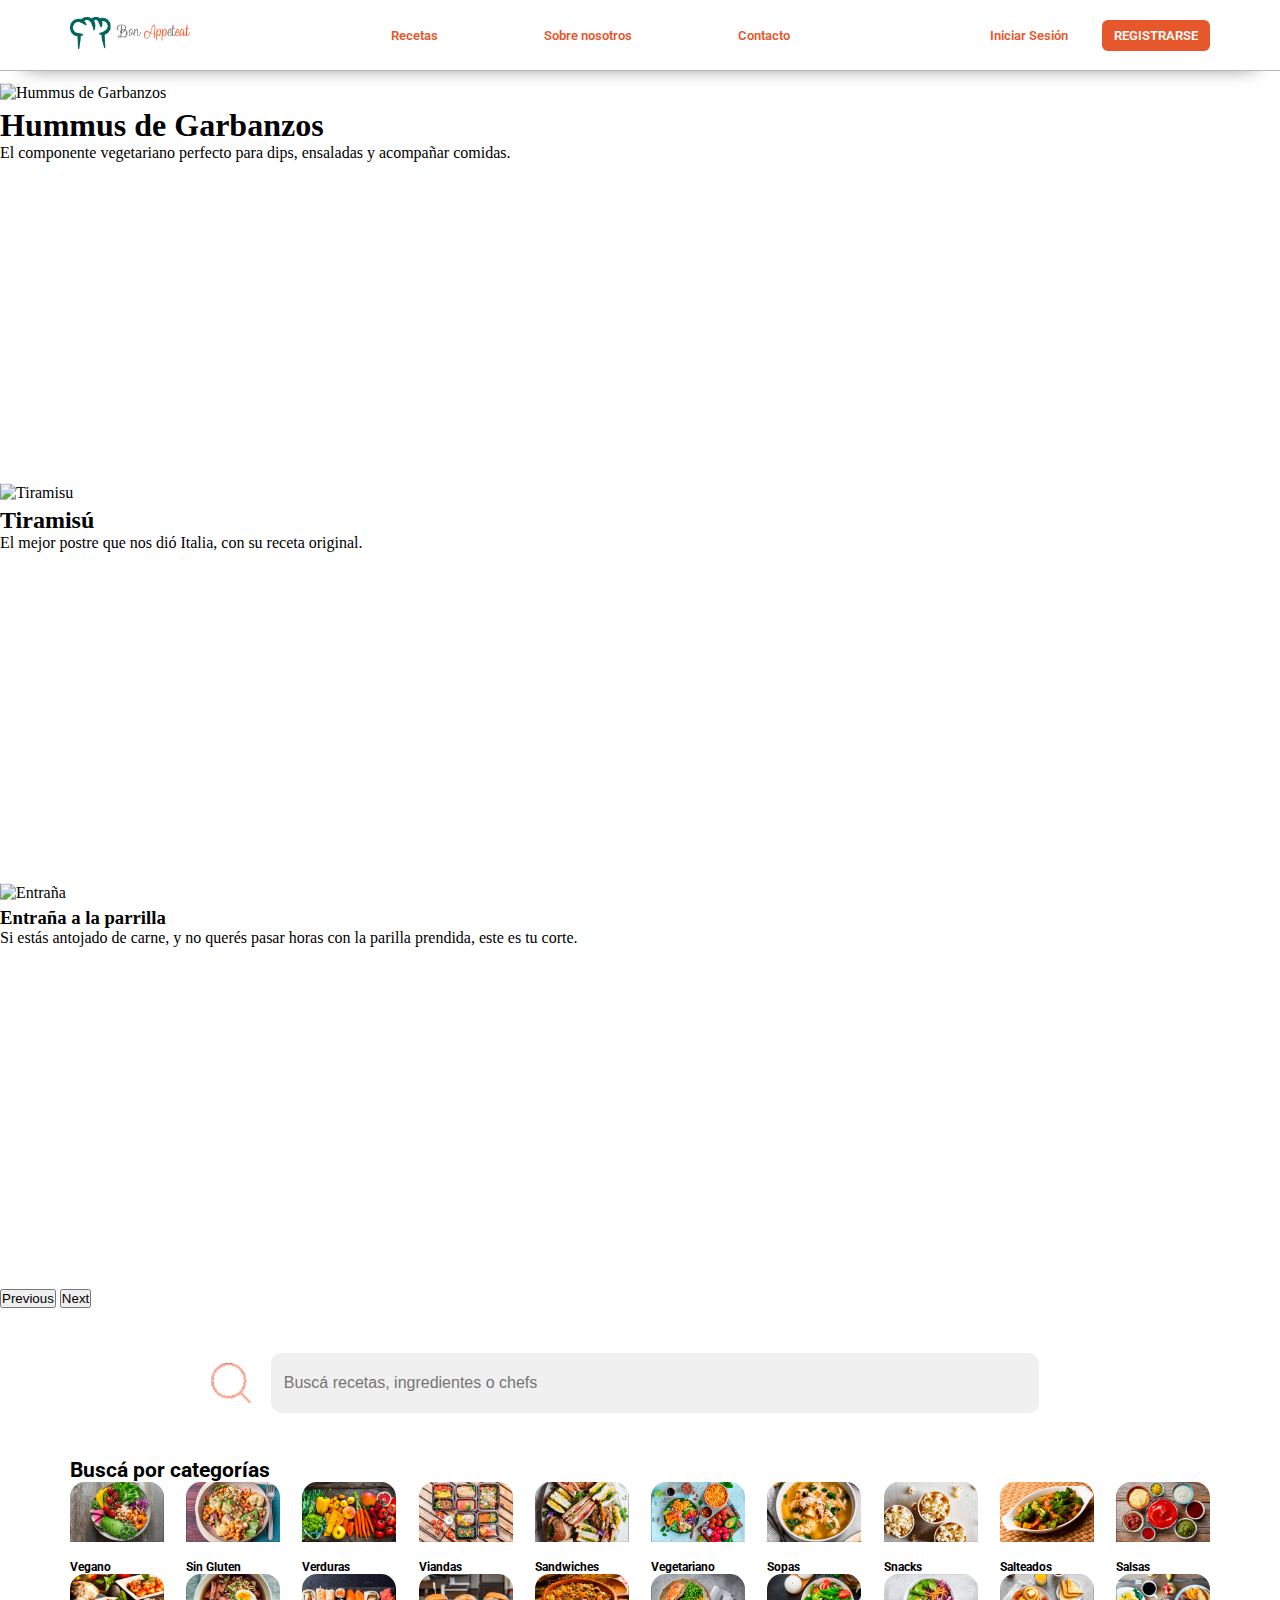
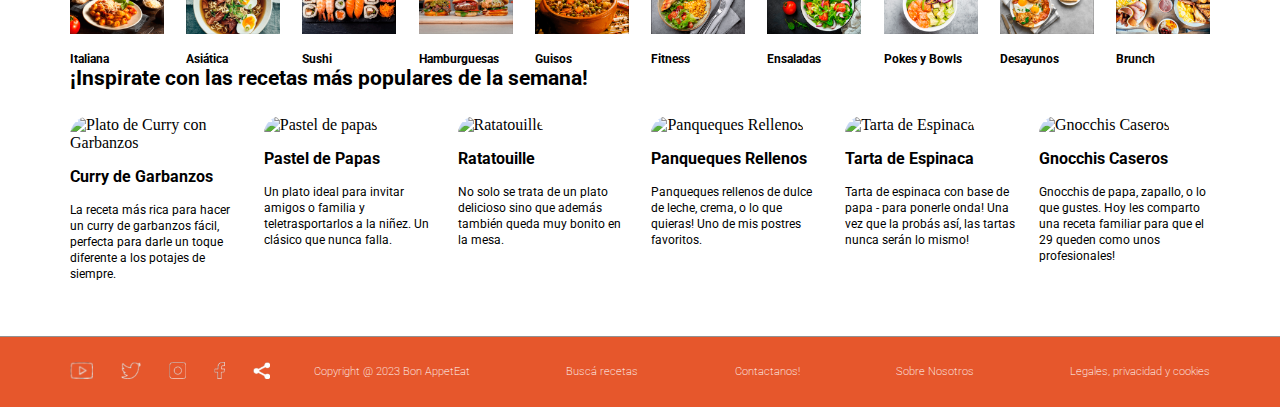
==== commit 8eee0038: "Se corrigieron estilos en la pagina de Recetas que se habian roto armando cards de carrito" ====
--- a/pages/recetas.html
+++ b/pages/recetas.html
@@ -210,55 +210,55 @@
         <section class="recetas--recetas grid__recetas grid__padding--left grid__padding--right">
             <!-- Seccion recetas destacadas -->
             <h1 class="recetas__titulo robotoBold">¡Inspirate con las recetas más populares de la semana!</h1>
-            <article class="recetas__cards">
-                <div class="card scale">
+            <article class="recetas__cards--rec">
+                <div class="card--rec scale">
                     <img src="https://i2.wp.com/sabordelobueno.com/wp-content/uploads/2021/06/curry-garbanzos-atomatado.jpg?resize=750%2C500&ssl=1"
-                        class="card-img-top" alt="Plato de Curry con Garbanzos">
+                        class="card-img-top__rec" alt="Plato de Curry con Garbanzos">
                     <div class="card-body">
                         <p class="card-title robotoBold">Curry de Garbanzos</p>
                         <p class="card-text robotoRegular">La receta más rica para hacer un curry de garbanzos fácil,
                             perfecta para darle un toque diferente a los potajes de siempre.</p>
                     </div>
                 </div>
-                <div class="card scale">
+                <div class="card--rec scale">
                     <img src="https://cocinalocal.cl/wp-content/uploads/2021/08/pastel-de-papas.jpg"
-                        class="card-img-top" alt="Pastel de papas">
+                        class="card-img-top__rec" alt="Pastel de papas">
                     <div class="card-body">
                         <p class="card-title robotoBold">Pastel de Papas</p>
                         <p class="card-text robotoRegular">Un plato ideal para invitar amigos o familia y
                             teletrasportarlos a la niñez. Un clásico que nunca falla.</p>
                     </div>
                 </div>
-                <div class="card scale">
+                <div class="card--rec scale">
                     <img src="https://i1.wp.com/irecetasfaciles.com/wp-content/uploads/2020/10/Ratatouille.jpg?fit=1280%2C720&ssl=1"
-                        class="card-img-top" alt="Ratatouille">
+                        class="card-img-top__rec" alt="Ratatouille">
                     <div class="card-body">
                         <p class="card-title robotoBold">Ratatouille</p>
                         <p class="card-text robotoRegular">No solo se trata de un plato delicioso sino que además
                             también queda muy bonito en la mesa.</p>
                     </div>
                 </div>
-                <div class="card scale">
+                <div class="card--rec scale">
                     <img src="https://cdn0.recetasgratis.net/es/posts/7/1/5/panqueques_con_dulce_de_leche_filloas_dulces_60517_orig.jpg"
-                        class="card-img-top" alt="Panqueques Rellenos">
+                        class="card-img-top__rec" alt="Panqueques Rellenos">
                     <div class="card-body">
                         <p class="card-title robotoBold">Panqueques Rellenos</p>
                         <p class="card-text robotoRegular">Panqueques rellenos de dulce de leche, crema, o lo que
                             quieras! Uno de mis postres favoritos.</p>
                     </div>
                 </div>
-                <div class="card scale">
+                <div class="card--rec scale">
                     <img src="https://www.recetasnestle.com.ar/sites/default/files/srh_recipes/412a621fff614c3adfaf97fd6a1b3b8c.jpg"
-                        class="card-img-top" alt="Tarta de Espinaca">
+                        class="card-img-top__rec" alt="Tarta de Espinaca">
                     <div class="card-body">
                         <p class="card-title robotoBold">Tarta de Espinaca</p>
                         <p class="card-text robotoRegular">Tarta de espinaca con base de papa - para ponerle onda! Una
                             vez que la probás así, las tartas nunca serán lo mismo!</p>
                     </div>
                 </div>
-                <div class="card scale">
+                <div class="card--rec scale">
                     <img src="https://www.nomecomesnada.es/wp-content/uploads/ngg_featured/%C3%B1oquis-6-web.jpg"
-                        class="card-img-top" alt="Gnocchis Caseros">
+                        class="card-img-top__rec" alt="Gnocchis Caseros">
                     <div class="card-body">
                         <p class="card-title robotoBold">Gnocchis Caseros</p>
                         <p class="card-text robotoRegular">Gnocchis de papa, zapallo, o lo que gustes. Hoy les comparto
--- a/css/estilos.css
+++ b/css/estilos.css
@@ -1,3 +1,4 @@
+@charset "UTF-8";
 * {
   padding: 0;
   margin: 0;
@@ -26,7 +27,7 @@
 }
 
 .robotoBold {
-  font-size: 1rem;
+  font-size: 1.3rem;
   font-family: "Roboto", sans-serif;
   font-weight: 700;
   font-style: normal;
@@ -64,21 +65,22 @@
     font-size: 0.7rem;
   }
 }
-.scale {
-  transition: all 0.5s;
-}
-.scale:hover {
-  transform: scale(1.2);
-}
-
+/* Animación cancelada para simplificar la tienda de E-Commerce */
+/* .scale {
+    transition: all 0.5s;
+
+    &:hover {
+        transform: scale(1.2);
+    }
+} */
 .main__grid {
   display: grid;
   height: 275px;
   column-gap: 3%;
   row-gap: 20%;
   grid-template-columns: 1.4fr 1fr;
-  grid-template-rows: 0.25fr 0.85fr repeat(2, 1fr) 1.4fr repeat(2, 1.6fr) 0.6fr;
-  grid-template-areas: "header header" "section-buscador section-buscador" "section-recetas section-recetas" "section-categorias section-categorias" "section-app section-app" "section-newsUno section-newsAside" "section-newsDos section-newsAside" "footer footer";
+  grid-template-rows: 0.25fr 0.85fr repeat(4, 2fr) 1.4fr repeat(2, 1.6fr) 0.6fr;
+  grid-template-areas: "header header" "section-buscador section-buscador" "section-recetas section-recetas" "section-carritoIndex section-carritoIndex" "section-categorias section-categorias" "section-app section-app" "section-newsUno section-newsAside" "section-newsDos section-newsAside" "footer footer";
 }
 
 .main__grid--recetas {
@@ -128,6 +130,10 @@
 
 .grid__recetas {
   grid-area: section-recetas;
+}
+
+.grid__carritoIndex {
+  grid-area: section-carritoIndex;
 }
 
 .grid__categorias {
@@ -399,6 +405,13 @@
   border-radius: 0.375rem;
 }
 
+#botonCarrito img {
+  width: 30px;
+}
+#botonCarrito img:hover {
+  filter: brightness(1000%);
+}
+
 @media screen and (min-width: 320px) and (max-width: 431px) {
   .navBar {
     height: 100px;
@@ -651,9 +664,17 @@
 .buscador img {
   height: 30px;
   width: 30px;
-  margin-right: 20px;
+  margin-right: 30px;
   margin-top: 7.5px;
   margin-bottom: 7.5px;
+}
+
+.buscador__index {
+  display: flex;
+  flex-wrap: nowrap;
+  flex-direction: column;
+  justify-content: center;
+  align-items: center;
 }
 
 .buscador__barra, .buscador__barra--recetas {
@@ -663,14 +684,139 @@
   border-radius: 10px;
   background-color: #F0F0F0;
   padding-left: 15px;
-  padding-right: 15px;
+  margin-right: 30px;
   font-size: 0.8rem;
 }
 
+.botones__filtros {
+  width: 42.7%;
+  display: flex;
+  flex-direction: row;
+  justify-content: flex-end;
+  margin-top: 30px;
+}
+
+#botonBuscador {
+  padding: 0.6rem;
+  padding-right: 2.3rem;
+  padding-left: 2.3rem;
+  margin-right: 1rem;
+  font-size: 1rem;
+  color: rgb(255, 255, 255);
+  background-color: rgb(0, 100, 90);
+  border: none;
+  border-radius: 0.375rem;
+  text-align: center;
+  box-shadow: 0px 8px 15px rgba(0, 0, 0, 0.4);
+  background-color: rgb(230, 87, 44);
+  font-size: 0.8rem;
+  padding-left: 0.75rem;
+  padding-right: 0.75rem;
+  padding-top: 0.5rem;
+  padding-bottom: 0.5rem;
+}
+#botonBuscador:hover {
+  opacity: 75%;
+  box-shadow: 0px 8px 15px rgba(0, 0, 0, 0.6);
+}
+
+#botonClear {
+  padding: 0.6rem;
+  padding-right: 2.3rem;
+  padding-left: 2.3rem;
+  margin-right: 1rem;
+  font-size: 1rem;
+  color: rgb(255, 255, 255);
+  background-color: rgb(0, 100, 90);
+  border: none;
+  border-radius: 0.375rem;
+  text-align: center;
+  box-shadow: 0px 8px 15px rgba(0, 0, 0, 0.4);
+  background-color: rgb(230, 87, 44);
+  font-size: 0.8rem;
+  padding-left: 0.75rem;
+  padding-right: 0.75rem;
+  padding-top: 0.5rem;
+  padding-bottom: 0.5rem;
+}
+#botonClear:hover {
+  opacity: 75%;
+  box-shadow: 0px 8px 15px rgba(0, 0, 0, 0.6);
+}
+
+#filtroCarne {
+  padding: 0.6rem;
+  padding-right: 2.3rem;
+  padding-left: 2.3rem;
+  margin-right: 1rem;
+  font-size: 1rem;
+  color: rgb(255, 255, 255);
+  background-color: rgb(0, 100, 90);
+  border: none;
+  border-radius: 0.375rem;
+  text-align: center;
+  box-shadow: 0px 8px 15px rgba(0, 0, 0, 0.4);
+  font-size: 0.8rem;
+  padding-left: 0.75rem;
+  padding-right: 0.75rem;
+  padding-top: 0.5rem;
+  padding-bottom: 0.5rem;
+}
+#filtroCarne:hover {
+  opacity: 75%;
+  box-shadow: 0px 8px 15px rgba(0, 0, 0, 0.6);
+}
+
+#filtroVegetariano {
+  padding: 0.6rem;
+  padding-right: 2.3rem;
+  padding-left: 2.3rem;
+  margin-right: 1rem;
+  font-size: 1rem;
+  color: rgb(255, 255, 255);
+  background-color: rgb(0, 100, 90);
+  border: none;
+  border-radius: 0.375rem;
+  text-align: center;
+  box-shadow: 0px 8px 15px rgba(0, 0, 0, 0.4);
+  font-size: 0.8rem;
+  padding-left: 0.75rem;
+  padding-right: 0.75rem;
+  padding-top: 0.5rem;
+  padding-bottom: 0.5rem;
+}
+#filtroVegetariano:hover {
+  opacity: 75%;
+  box-shadow: 0px 8px 15px rgba(0, 0, 0, 0.6);
+}
+
+#filtroVegano {
+  padding: 0.6rem;
+  padding-right: 2.3rem;
+  padding-left: 2.3rem;
+  margin-right: 1rem;
+  font-size: 1rem;
+  color: rgb(255, 255, 255);
+  background-color: rgb(0, 100, 90);
+  border: none;
+  border-radius: 0.375rem;
+  text-align: center;
+  box-shadow: 0px 8px 15px rgba(0, 0, 0, 0.4);
+  font-size: 0.8rem;
+  padding-left: 0.75rem;
+  padding-right: 0.75rem;
+  padding-top: 0.5rem;
+  padding-bottom: 0.5rem;
+}
+#filtroVegano:hover {
+  opacity: 75%;
+  box-shadow: 0px 8px 15px rgba(0, 0, 0, 0.6);
+}
+
 .recetas {
-  height: 250px;
   display: flex;
   flex-direction: column;
+  flex-wrap: nowrap;
   justify-content: space-between;
 }
 .recetas h1 {
@@ -680,13 +826,205 @@
 
 .recetas__cards {
   height: 220px;
+  width: 100%;
+  display: flex;
+  flex-direction: row;
+  flex-wrap: wrap;
+  justify-content: space-between;
+}
+
+.recetas__cards--rec {
+  height: 220px;
   display: flex;
   flex-wrap: nowrap;
   justify-content: space-between;
 }
 
+#resBuscador {
+  height: 100%;
+  display: flex;
+  flex-direction: row;
+  flex-wrap: wrap;
+  justify-content: center;
+  margin: -12px;
+}
+#resBuscador div {
+  margin: 12px;
+}
+
+/* Carrito */
+h4 {
+  margin-bottom: 40px;
+}
+
+.oculto {
+  display: none;
+}
+
+.activo {
+  display: block;
+}
+
+.carrito__layout {
+  height: 170px;
+  width: 800px;
+  display: flex;
+  flex-direction: row;
+  flex-wrap: nowrap;
+  justify-content: space-between;
+  padding: 0%;
+  margin: 0%;
+  margin-bottom: 60px;
+}
+.carrito__layout .producto {
+  height: 100%;
+  width: 250px;
+  display: flex;
+  flex-direction: column;
+  flex-wrap: nowrap;
+  justify-content: space-between;
+  margin-right: 40px;
+}
+.carrito__layout .producto .robotoRegular {
+  margin: 0%;
+}
+.carrito__layout .producto .robotoBold {
+  margin: 0%;
+  margin-bottom: 10%;
+}
+.carrito__layout .producto p {
+  font-size: 0.8rem;
+  margin: 0%;
+}
+.carrito__layout .producto .tituloCarrito {
+  font-size: 1.2rem;
+}
+.carrito__layout img {
+  height: 170px;
+  width: 150px;
+  object-fit: cover;
+  border-top-left-radius: 20px;
+  border-top-right-radius: 20px;
+  border-bottom-left-radius: 20px;
+  border-bottom-right-radius: 20px;
+  margin-right: 40px;
+}
+.carrito__layout button {
+  align-self: center;
+  scale: 90%;
+  height: 30%;
+}
+.carrito__layout .carrito__interactuar {
+  width: 40%;
+  height: 100%;
+  margin-top: 0%;
+  margin-bottom: 0%;
+  display: flex;
+  flex-direction: column;
+  flex-wrap: nowrap;
+  justify-content: space-;
+}
+.carrito__layout .carrito__interactuar .botonera__carrito {
+  width: 100%;
+  height: 100%;
+  display: flex;
+  flex-direction: row;
+  flex-wrap: nowrap;
+}
+.carrito__layout .carrito__interactuar .botonera__carrito .boton__cantidad {
+  padding: 0.6rem;
+  padding-right: 2.3rem;
+  padding-left: 2.3rem;
+  margin-right: 1rem;
+  font-size: 1rem;
+  color: rgb(255, 255, 255);
+  background-color: rgb(0, 100, 90);
+  border: none;
+  border-radius: 0.375rem;
+  text-align: center;
+  box-shadow: 0px 8px 15px rgba(0, 0, 0, 0.4);
+  height: 35%;
+  padding-left: 1.5rem;
+  padding-right: 1.5rem;
+  background-color: rgb(230, 87, 44);
+  opacity: 50%;
+}
+.carrito__layout .carrito__interactuar .botonera__carrito .boton__cantidad:hover {
+  opacity: 75%;
+  box-shadow: 0px 8px 15px rgba(0, 0, 0, 0.6);
+}
+.carrito__layout .carrito__interactuar .botonera__carrito .boton__cantidad:hover {
+  opacity: 100%;
+}
+.carrito__layout .carrito__interactuar .botonera__carrito .boton__cantidad strong {
+  font-size: 1rem;
+}
+.carrito__layout .carrito__interactuar .botonera__carrito .botonDeduceCarrito {
+  padding: 0.6rem;
+  padding-right: 2.3rem;
+  padding-left: 2.3rem;
+  margin-right: 1rem;
+  font-size: 1rem;
+  color: rgb(255, 255, 255);
+  background-color: rgb(0, 100, 90);
+  border: none;
+  border-radius: 0.375rem;
+  text-align: center;
+  box-shadow: 0px 8px 15px rgba(0, 0, 0, 0.4);
+  height: 35%;
+  width: 100%;
+  background-color: rgb(230, 87, 44);
+  opacity: 50%;
+}
+.carrito__layout .carrito__interactuar .botonera__carrito .botonDeduceCarrito:hover {
+  opacity: 75%;
+  box-shadow: 0px 8px 15px rgba(0, 0, 0, 0.6);
+}
+.carrito__layout .carrito__interactuar .botonera__carrito .botonDeduceCarrito:hover {
+  opacity: 100%;
+}
+.carrito__layout .carrito__interactuar .total___carrito {
+  width: 95%;
+  display: flex;
+  flex-direction: row;
+  flex-wrap: nowrap;
+  justify-content: space-between;
+}
+.carrito__layout .carrito__interactuar .total___carrito strong {
+  font-size: 1.05rem;
+}
+.carrito__layout .carrito__interactuar .total___carrito p {
+  margin: 0%;
+  padding: 0%;
+}
+
+#carritoActivo {
+  display: flex;
+  flex-direction: row;
+  flex-wrap: wrap;
+  width: 100%;
+  justify-content: space-between;
+}
+
+.carrito__resolve {
+  display: flex;
+  flex-direction: row;
+  flex-wrap: nowrap;
+  justify-content: center;
+  margin-top: 40px;
+  margin-bottom: 40px;
+}
+.carrito__resolve div p {
+  margin: 0%;
+  margin-top: 2%;
+}
+.carrito__resolve div p strong {
+  color: rgb(0, 100, 90);
+  font-size: 1.2rem;
+}
+
 /* Cards Bootstrap */
-.card {
+.card--rec {
   max-height: 70%;
   max-width: 15%;
   margin: 0%;
@@ -695,8 +1033,15 @@
 }
 
 .card-img-top {
-  min-height: 70%;
-  min-width: 100%;
+  max-height: 90px;
+  object-fit: cover;
+  border-top-left-radius: 20px;
+  border-top-right-radius: 20px;
+}
+
+.card-img-top__rec {
+  height: 70%;
+  width: 100%;
   object-fit: cover;
   margin-bottom: -0.5rem;
   border-top-left-radius: 20px;
@@ -714,7 +1059,7 @@
 .card-title {
   max-height: 20%;
   font-size: 0.975rem;
-  margin-bottom: 40px;
+  margin-bottom: 10px;
 }
 
 .card-text {
@@ -907,6 +1252,139 @@
   margin-bottom: 0;
 }
 
+.botonAddCarrito {
+  padding: 0.6rem;
+  padding-right: 2.3rem;
+  padding-left: 2.3rem;
+  margin-right: 1rem;
+  font-size: 1rem;
+  color: rgb(255, 255, 255);
+  background-color: rgb(0, 100, 90);
+  border: none;
+  border-radius: 0.375rem;
+  text-align: center;
+  box-shadow: 0px 8px 15px rgba(0, 0, 0, 0.4);
+}
+.botonAddCarrito:hover {
+  opacity: 75%;
+  box-shadow: 0px 8px 15px rgba(0, 0, 0, 0.6);
+}
+.botonAddCarrito img {
+  width: 20px;
+}
+
+.botonCarritoResolve {
+  padding: 0.6rem;
+  padding-right: 2.3rem;
+  padding-left: 2.3rem;
+  margin-right: 1rem;
+  font-size: 1rem;
+  color: rgb(255, 255, 255);
+  background-color: rgb(0, 100, 90);
+  border: none;
+  border-radius: 0.375rem;
+  text-align: center;
+  box-shadow: 0px 8px 15px rgba(0, 0, 0, 0.4);
+}
+.botonCarritoResolve:hover {
+  opacity: 75%;
+  box-shadow: 0px 8px 15px rgba(0, 0, 0, 0.6);
+}
+.botonCarritoResolve img {
+  width: 20px;
+}
+
+/* Formulario de Entrega */
+.formActivo {
+  position: fixed;
+  margin-left: auto;
+  margin-right: auto;
+  margin-top: auto;
+  margin-bottom: auto;
+  bottom: 0;
+  top: 0;
+  left: 0;
+  right: 0;
+  width: 600px;
+  height: 540px;
+  padding: 0%;
+  padding-right: 50px;
+  padding-left: 50px;
+  border-style: solid;
+  box-sizing: border-box;
+  border: 1px solid rgba(0, 0, 0, 0.3411764706);
+  background-color: #ffffff;
+  box-shadow: 0 0 0 500vmax rgba(0, 0, 0, 0.3);
+  display: flex;
+  flex-direction: column;
+  justify-content: center;
+}
+.formActivo h5 {
+  font-size: 1.5rem;
+  text-align: center;
+  color: rgb(230, 87, 44);
+}
+.formActivo p {
+  font-size: 1rem;
+  color: #000000;
+  text-align: center;
+  margin-top: 20px;
+}
+.formActivo label {
+  font-size: 1rem;
+  margin-top: 25px;
+  margin-bottom: 10px;
+}
+.formActivo div {
+  display: flex;
+  justify-content: center;
+}
+.formActivo .button-container {
+  display: grid;
+  justify-content: right;
+  margin-bottom: 20px;
+}
+.formActivo #botonCerrarForm {
+  width: 30px;
+  height: 30px;
+  border: none;
+  background-color: #ffffff;
+  font-size: 1.2rem;
+  font-style: bold;
+  color: rgba(0, 0, 0, 0.6117647059);
+}
+
+.formOculto {
+  display: none;
+}
+
+.boton__formEntrega {
+  padding: 0.6rem;
+  padding-right: 2.3rem;
+  padding-left: 2.3rem;
+  margin-right: 1rem;
+  font-size: 1rem;
+  color: rgb(255, 255, 255);
+  background-color: rgb(0, 100, 90);
+  border: none;
+  border-radius: 0.375rem;
+  text-align: center;
+  box-shadow: 0px 8px 15px rgba(0, 0, 0, 0.4);
+  margin-top: 60px;
+}
+.boton__formEntrega:hover {
+  opacity: 75%;
+  box-shadow: 0px 8px 15px rgba(0, 0, 0, 0.6);
+}
+
+.container-cart {
+  display: flex;
+  flex-wrap: wrap;
+  justify-content: space-around;
+  align-items: baseline;
+  margin: 1rem;
+}
+
 @media screen and (min-width: 320px) and (max-width: 431px) {
   .buscador {
     scale: 80%;
@@ -1566,9 +2044,11 @@
   border: none;
   border-radius: 0.375rem;
   text-align: center;
+  box-shadow: 0px 8px 15px rgba(0, 0, 0, 0.4);
 }
 #boton__submit:hover {
   opacity: 75%;
+  box-shadow: 0px 8px 15px rgba(0, 0, 0, 0.6);
 }
 
 #boton__reset {
@@ -1582,9 +2062,11 @@
   border: none;
   border-radius: 0.375rem;
   text-align: center;
+  box-shadow: 0px 8px 15px rgba(0, 0, 0, 0.4);
 }
 #boton__reset:hover {
   opacity: 75%;
+  box-shadow: 0px 8px 15px rgba(0, 0, 0, 0.6);
 }
 
 @media screen and (min-width: 320px) and (max-width: 431px) {
@@ -1666,9 +2148,11 @@
   border: none;
   border-radius: 0.375rem;
   text-align: center;
+  box-shadow: 0px 8px 15px rgba(0, 0, 0, 0.4);
 }
 #boton__login:hover {
   opacity: 75%;
+  box-shadow: 0px 8px 15px rgba(0, 0, 0, 0.6);
 }
 
 .sesion__texto {
